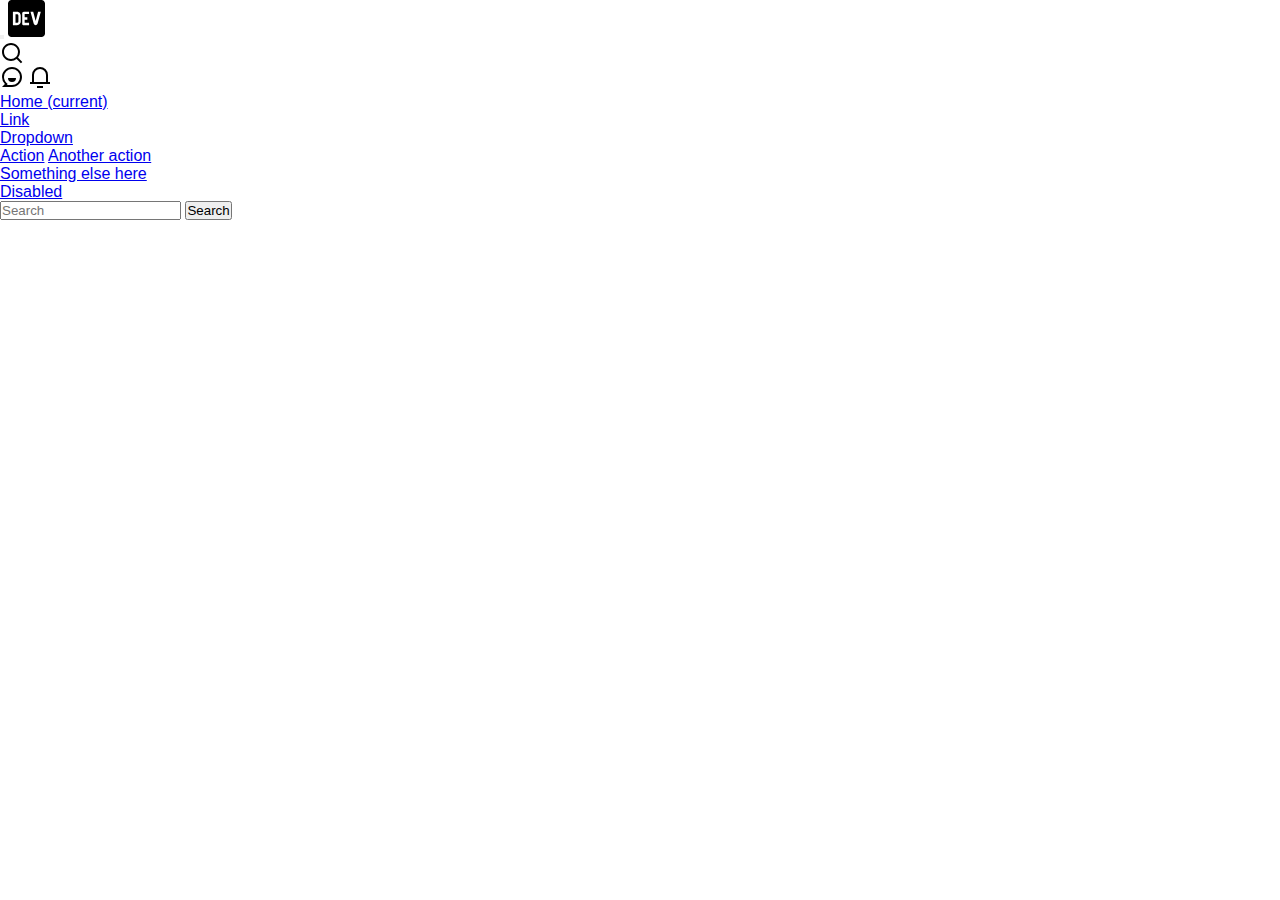
==== index-prueba.html @ 9f90e946 "ADD branch for main-page working area" ====
<!DOCTYPE html>
<html lang="en">

<head>
  <meta charset="UTF-8">
  <meta http-equiv="X-UA-Compatible" content="IE=edge">
  <meta name="viewport" content="width=device-width, initial-scale=1.0">
  <title>DEV Maquetado</title>
  <link rel="stylesheet" href="https://cdn.jsdelivr.net/npm/bootstrap@4.6.0/dist/css/bootstrap.min.css"
    integrity="sha384-B0vP5xmATw1+K9KRQjQERJvTumQW0nPEzvF6L/Z6nronJ3oUOFUFpCjEUQouq2+l" crossorigin="anonymous">
  <link rel="stylesheet" href="css/stile.css">
  <link rel="icon" type="image/svg" sizes="32x32" href="images/logo-icon.svg">
</head>

<body>

  <nav class="navbar navbar-expand-lg navbar-light bg-light">
    <div>
      <button class="navbar-toggler" type="button" data-toggle="collapse" data-target="#navbarSupportedContent"
      aria-controls="navbarSupportedContent" aria-expanded="false" aria-label="Toggle navigation">
      <span class="navbar-toggler-icon"></span>
    </button>
    <a class="navbar-brand" href="#"><img src="images/devto.svg" width="37" height="37" alt=""></a>
    </div>
    <div class="right-wrap">
      <button class="display-desktop btn-nav">Write a post</button>
      <img class="display-mobile" src="images/lupa-icon.svg" alt="lupa-icon">
      <img src="images/message-icon.svg" alt="write-icon">
      <img src="images/bell-icon.svg" alt="bell-icon">
      <img class="profile-photo" src="https://res.cloudinary.com/practicaldev/image/fetch/s--jl25ieQ4--/c_fill,f_auto,fl_progressive,h_90,q_auto,w_90/https://dev-to-uploads.s3.amazonaws.com/uploads/user/profile_image/570253/d305dc25-89e7-4959-bba9-f85ff315a1c7.jpeg" alt="">
    </div>
    
    

    <div class="collapse navbar-collapse" id="navbarSupportedContent">
      <ul class="navbar-nav mr-auto">
        <li class="nav-item active">
          <a class="nav-link" href="#">Home <span class="sr-only">(current)</span></a>
        </li>
        <li class="nav-item">
          <a class="nav-link" href="#">Link</a>
        </li>
        <li class="nav-item dropdown">
          <a class="nav-link dropdown-toggle" href="#" id="navbarDropdown" role="button" data-toggle="dropdown"
            aria-haspopup="true" aria-expanded="false">
            Dropdown
          </a>
          <div class="dropdown-menu" aria-labelledby="navbarDropdown">
            <a class="dropdown-item" href="#">Action</a>
            <a class="dropdown-item" href="#">Another action</a>
            <div class="dropdown-divider"></div>
            <a class="dropdown-item" href="#">Something else here</a>
          </div>
        </li>
        <li class="nav-item">
          <a class="nav-link disabled" href="#" tabindex="-1" aria-disabled="true">Disabled</a>
        </li>
      </ul>
      <form class="form-inline my-2 my-lg-0">
        <input class="form-control mr-sm-2" type="search" placeholder="Search" aria-label="Search">
        <button class="btn btn-outline-success my-2 my-sm-0" type="submit">Search</button>
      </form>
    </div>
  </nav>



  <script src="https://code.jquery.com/jquery-3.5.1.slim.min.js"
    integrity="sha384-DfXdz2htPH0lsSSs5nCTpuj/zy4C+OGpamoFVy38MVBnE+IbbVYUew+OrCXaRkfj"
    crossorigin="anonymous"></script>
  <script src="https://cdn.jsdelivr.net/npm/bootstrap@4.6.0/dist/js/bootstrap.bundle.min.js"
    integrity="sha384-Piv4xVNRyMGpqkS2by6br4gNJ7DXjqk09RmUpJ8jgGtD7zP9yug3goQfGII0yAns"
    crossorigin="anonymous"></script>
</body>

</html>
---- css/stile.css ----
* {
  font-family: sans-serif, Verdana, Geneva, Tahoma, sans-serif;
  -webkit-box-sizing: border-box;
          box-sizing: border-box;
  padding: 0;
  margin: 0;
}

.display-desktop {
  display: none;
}

.display-mobile {
  display: block;
}

.sticky {
  position: fixed;
  top: 0;
  width: 100%;
}

.sticky + .content {
  padding-top: 60px;
}

#headerbar {
  overflow: hidden;
}

.wrap-nav {
  width: 100%;
  height: 65px;
  display: -webkit-box;
  display: -ms-flexbox;
  display: flex;
  -webkit-box-pack: justify;
      -ms-flex-pack: justify;
          justify-content: space-between;
  -webkit-box-align: center;
      -ms-flex-align: center;
          align-items: center;
  border-bottom: 2px solid #E2E4E6;
  background-color: white;
}

.wrap-nav .left-wrap {
  display: -webkit-box;
  display: -ms-flexbox;
  display: flex;
  -webkit-box-align: center;
      -ms-flex-align: center;
          align-items: center;
  margin-left: 15px;
}

.wrap-nav .left-wrap .logo-icon {
  margin-left: 15px;
  width: 45px;
}

.wrap-nav .right-wrap {
  display: -webkit-box;
  display: -ms-flexbox;
  display: flex;
  -webkit-box-align: center;
      -ms-flex-align: center;
          align-items: center;
  margin-right: 15px;
}

.wrap-nav .right-wrap img {
  margin-right: 25px;
}

.wrap-nav .right-wrap:last-of-type {
  margin-right: 0;
}

.wrap-nav .right-wrap .profile-photo {
  border-radius: 50%;
  width: 35px;
}

.wrap-header {
  width: 100%;
  height: 60px;
  display: -webkit-box;
  display: -ms-flexbox;
  display: flex;
  -webkit-box-pack: justify;
      -ms-flex-pack: justify;
          justify-content: space-between;
  -webkit-box-align: center;
      -ms-flex-align: center;
          align-items: center;
  background: #EEF0F1;
}

.wrap-header :first-child > h1 {
  font-size: 20px;
  margin-left: 15px;
  -webkit-box-align: center;
      -ms-flex-align: center;
          align-items: center;
  -webkit-box-pack: center;
      -ms-flex-pack: center;
          justify-content: center;
}

.wrap-header :last-child > button {
  background-color: white;
  width: 80px;
  height: 40px;
  margin-right: 15px;
  border-radius: 5px;
  border: 1px solid #aaa;
  font-size: 16px;
}

.wrap-header :last-child > button:hover {
  cursor: pointer;
}

@media only screen and (min-width: 1400px) {
  .display-mobile {
    display: none;
  }
  .display-desktop {
    display: block;
  }
  .wrap-nav {
    padding-left: 15rem;
    padding-right: 15rem;
  }
  .wrap-nav .logo-icon {
    margin-right: 15px;
  }
  .wrap-nav .logo-icon:hover {
    cursor: pointer;
  }
  .wrap-nav input {
    height: 40px;
    font-size: 16px;
    color: #333;
    padding-left: 10px;
    border-radius: 5px;
    border: 1px solid #888;
  }
  .wrap-nav .btn-nav {
    color: white;
    font-size: 18px;
    background-color: #3b49df;
    border-radius: 8px;
    width: 130px;
    height: 50px;
    margin-right: 30px;
    border: 1px solid #3b49df;
  }
  .wrap-nav .btn-nav:hover {
    cursor: pointer;
  }
  .wrap-nav img:hover {
    cursor: pointer;
  }
  main {
    display: -webkit-box;
    display: -ms-flexbox;
    display: flex;
  }
  main .wrapper-left {
    display: -webkit-box;
    display: -ms-flexbox;
    display: flex;
    -webkit-box-pack: justify;
        -ms-flex-pack: justify;
            justify-content: space-between;
    padding-left: 15rem;
    padding-right: 1px;
    background-color: #EEF0F1;
  }
  main .wrapper-left aside {
    width: 100%;
    padding-right: 1px;
    padding-top: 1rem;
    background-color: #EEF0F1;
  }
  main .wrapper-left aside .side-bar li {
    list-style: none;
    display: -webkit-box;
    display: -ms-flexbox;
    display: flex;
    -webkit-box-align: center;
        -ms-flex-align: center;
            align-items: center;
    -ms-flex-line-pack: center;
        align-content: center;
    padding-top: .5rem;
    padding-left: 15px;
    padding-bottom: .5rem;
  }
  main .wrapper-left aside .side-bar li:hover {
    background-color: #E2E4E6;
    cursor: pointer;
  }
  main .wrapper-left aside .side-bar li:hover a {
    color: #3b49df;
  }
  main .wrapper-left aside .side-bar li a {
    text-decoration: none;
    list-style: none;
    color: #333;
  }
  main .wrapper-left aside .side-bar li img {
    padding-left: 15px;
    padding-right: 10px;
  }
  main .wrapper-left aside .side-bar li:last-of-type {
    padding-left: 63px;
  }
  main .wrapper-left aside .side-bar li:last-of-type:hover {
    background-color: #E2E4E6;
    cursor: pointer;
  }
  main .wrapper-left aside .side-bar li:last-of-type:hover a {
    color: #3b49df;
  }
  main .wrapper-left aside .side-bar li:last-of-type a {
    color: #aaa;
  }
  main .wrapper-left aside .my-tags {
    padding-left: 15px;
  }
  main .wrapper-left aside .my-tags .title {
    display: -webkit-box;
    display: -ms-flexbox;
    display: flex;
    -webkit-box-pack: justify;
        -ms-flex-pack: justify;
            justify-content: space-between;
    padding-bottom: 1.5rem;
    padding-top: 1rem;
  }
  main .wrapper-left aside .my-tags .title img {
    -webkit-filter: invert(40%);
            filter: invert(40%);
  }
  main .wrapper-left aside .my-tags .title img:hover {
    cursor: pointer;
    -webkit-filter: invert(20%);
            filter: invert(20%);
    background-color: #eee;
  }
  main .wrapper-left aside .my-tags .tags ul li {
    list-style: none;
    display: -webkit-box;
    display: -ms-flexbox;
    display: flex;
    -webkit-box-align: center;
        -ms-flex-align: center;
            align-items: center;
    -ms-flex-line-pack: center;
        align-content: center;
    padding-top: .6rem;
    padding-left: 15px;
    padding-bottom: .6rem;
  }
  main .wrapper-left aside .my-tags .tags ul li a {
    color: #333;
    text-decoration: none;
    text-transform: lowercase;
    font-size: 16px;
  }
  main .wrapper-left aside .my-tags .tags ul li:hover {
    background-color: #E2E4E6;
    cursor: pointer;
  }
  main .wrapper-left aside .my-tags .tags ul li:hover a {
    color: #3b49df;
  }
  main .wrapper-left aside .card-wrapper {
    width: 90%;
    display: -webkit-box;
    display: -ms-flexbox;
    display: flex;
    margin-top: 3rem;
  }
  main .wrapper-left aside .card-wrapper:hover {
    cursor: pointer;
  }
  main .wrapper-left aside .card-wrapper .card {
    border-radius: 5px;
    display: -webkit-box;
    display: -ms-flexbox;
    display: flex;
    -webkit-box-orient: vertical;
    -webkit-box-direction: normal;
        -ms-flex-direction: column;
            flex-direction: column;
    width: 90%;
  }
  main .wrapper-left aside .card-wrapper .card .img-wrapper {
    width: 100%;
    padding-top: 100%;
    background-size: cover;
    background-repeat: no-repeat;
    background-position: center;
    border-radius: 5px;
  }
  main .wrapper-left aside .card-wrapper .card .card-body {
    padding-top: 5px;
  }
  main .wrapper-left aside .card-wrapper .card .card-body h3 a {
    color: #3b49df;
  }
  main .wrapper-left article {
    width: 25%;
  }
  main .post-menu {
    width: 50%;
    height: 60px;
    display: -webkit-box;
    display: -ms-flexbox;
    display: flex;
    -webkit-box-orient: horizontal;
    -webkit-box-direction: normal;
        -ms-flex-direction: row;
            flex-direction: row;
    -webkit-box-pack: justify;
        -ms-flex-pack: justify;
            justify-content: space-between;
    padding-top: 0;
    margin-left: 1rem;
    margin-right: 1rem;
    -webkit-box-align: center;
        -ms-flex-align: center;
            align-items: center;
  }
  main .post-menu .post {
    width: 25%;
  }
  main .post-menu .post h1 {
    font-size: 20px;
  }
  main .post-menu .frecuency-post2 {
    overflow: hidden;
    display: -webkit-box;
    display: -ms-flexbox;
    display: flex;
  }
  main .post-menu .frecuency-post2 a {
    float: left;
    display: block;
    color: #333;
    text-align: center;
    padding: 1px 16px;
    text-decoration: none;
    font-size: 17px;
  }
  main .post-menu .frecuency-post2 a:hover {
    background-color: #E2E4E6;
  }
  main .post-menu .frecuency-post2 .active {
    border-bottom: 1.5px solid #3b49df;
  }
  main .post-menu .frecuency-post2 .active:hover {
    border-bottom: 3.5px solid #3b49df;
  }
}
/*# sourceMappingURL=stile.css.map */
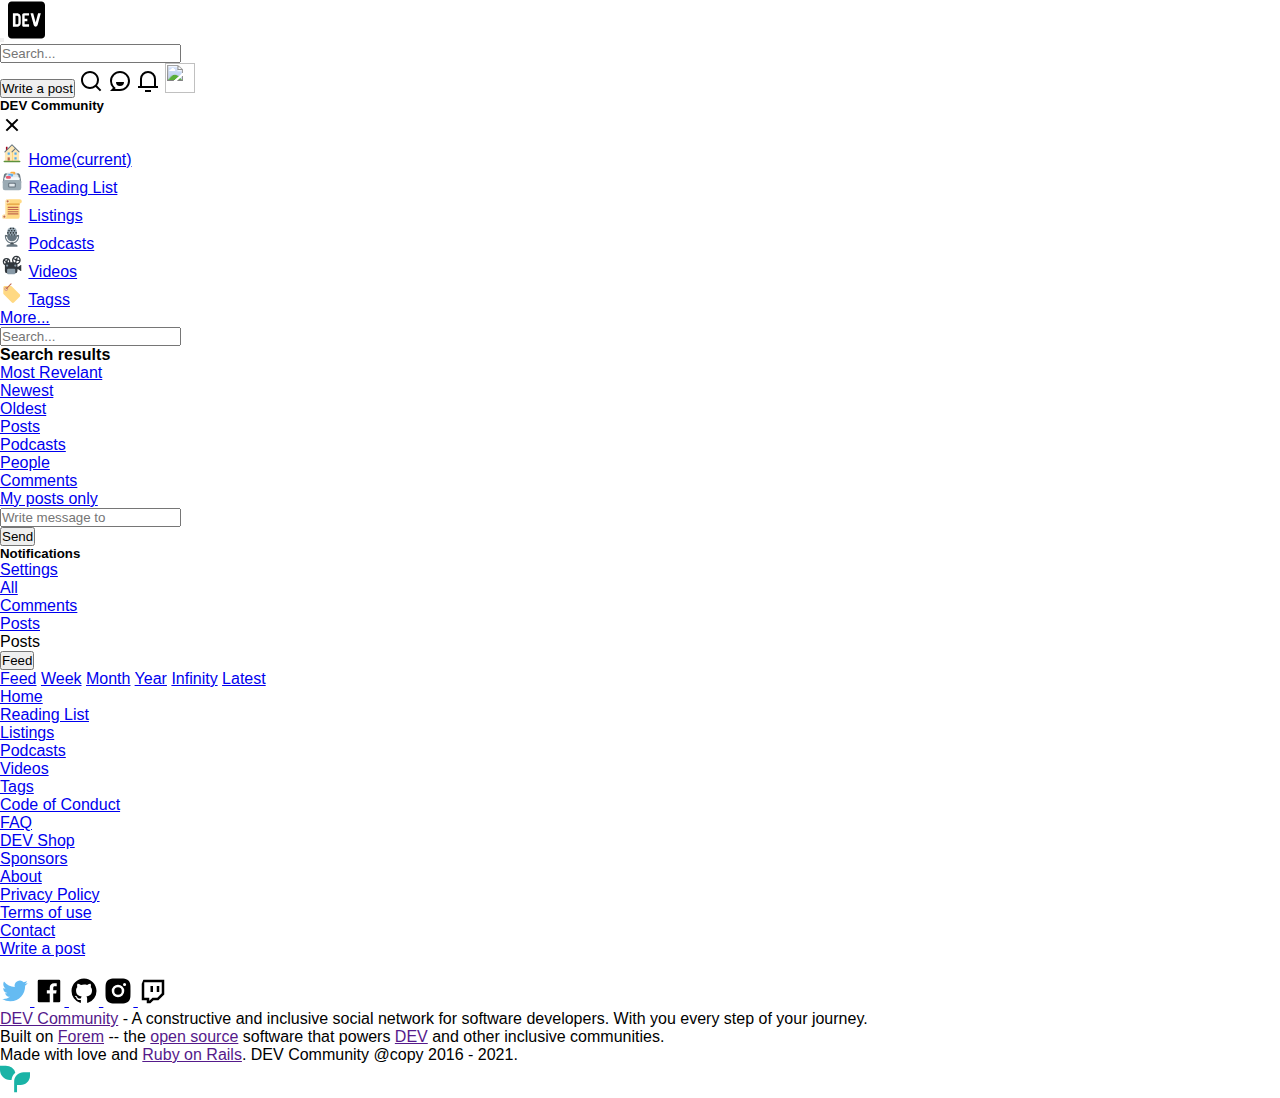
==== commit fd580f5b: "ADD Navbar's in mobile and footer responsive" ====
--- a/index-prueba.html
+++ b/index-prueba.html
@@ -5,7 +5,7 @@
   <meta charset="UTF-8">
   <meta http-equiv="X-UA-Compatible" content="IE=edge">
   <meta name="viewport" content="width=device-width, initial-scale=1.0">
-  <title>DEV Maquetado</title>
+  <title>DEV Maquetado prueba</title>
   <link rel="stylesheet" href="https://cdn.jsdelivr.net/npm/bootstrap@4.6.0/dist/css/bootstrap.min.css"
     integrity="sha384-B0vP5xmATw1+K9KRQjQERJvTumQW0nPEzvF6L/Z6nronJ3oUOFUFpCjEUQouq2+l" crossorigin="anonymous">
   <link rel="stylesheet" href="css/stile.css">
@@ -14,32 +14,69 @@
 
 <body>
 
-  <nav class="navbar navbar-expand-lg navbar-light bg-light">
+  <nav class="navbar navbar-expand-lg navbar-light bg-light border border-top-0 border-right-0 border-left-0 border-gradient-secondary">
     <div>
       <button class="navbar-toggler" type="button" data-toggle="collapse" data-target="#navbarSupportedContent"
       aria-controls="navbarSupportedContent" aria-expanded="false" aria-label="Toggle navigation">
       <span class="navbar-toggler-icon"></span>
-    </button>
-    <a class="navbar-brand" href="#"><img src="images/devto.svg" width="37" height="37" alt=""></a>
-    </div>
+      </button>
+      <a class="navbar-brand" href="#"><img src="images/devto.svg" width="37" height="40" alt=""></a>
+      <form class="form-inline my-2 my-lg-0 d-none d-lg-block">
+        <input class="form-control mr-sm-2" type="search" placeholder="Search..." aria-label="Search"> 
+      </form>
+    </div>
+
     <div class="right-wrap">
-      <button class="display-desktop btn-nav">Write a post</button>
-      <img class="display-mobile" src="images/lupa-icon.svg" alt="lupa-icon">
-      <img src="images/message-icon.svg" alt="write-icon">
-      <img src="images/bell-icon.svg" alt="bell-icon">
-      <img class="profile-photo" src="https://res.cloudinary.com/practicaldev/image/fetch/s--jl25ieQ4--/c_fill,f_auto,fl_progressive,h_90,q_auto,w_90/https://dev-to-uploads.s3.amazonaws.com/uploads/user/profile_image/570253/d305dc25-89e7-4959-bba9-f85ff315a1c7.jpeg" alt="">
+      <button class="btn btn-primary d-none d-lg-block" type="button">Write a post</button>
+      <img class="d-lg-none px-2 navbar-toggler" type="button" data-toggle="collapse" data-target="#navbarSearchContent"
+      aria-controls="navbarSearchContent" aria-expanded="false" aria-label="Toggle navigation" src="images/lupa-icon.svg" alt="lupa-icon">
+      <img class="px-2" type="button" data-toggle="collapse" data-target="#navbarWriteContent"
+      aria-controls="navbarWriteContent" aria-expanded="false" aria-label="Toggle navigation" src="images/message-icon.svg" alt="write-icon">
+      <img class="pl-2 pr-3" type="button" data-toggle="collapse" data-target="#navbarBellContent"
+      aria-controls="navbarBellContent" aria-expanded="false" aria-label="Toggle navigation" src="images/bell-icon.svg" alt="bell-icon">
+      <img class="rounded-circle" src="https://res.cloudinary.com/practicaldev/image/fetch/s--jl25ieQ4--/c_fill,f_auto,fl_progressive,h_90,q_auto,w_90/https://dev-to-uploads.s3.amazonaws.com/uploads/user/profile_image/570253/d305dc25-89e7-4959-bba9-f85ff315a1c7.jpeg" width="30" height="30" alt="">
     </div>
     
     
-
-    <div class="collapse navbar-collapse" id="navbarSupportedContent">
+    <!-- Menu-mobile emergente del menu hamburguesa -->
+    <div class="collapse" id="navbarSupportedContent">
+      <div class="border border-top-0 border-right-0 border-left-0 border-secondary p-4">
+        <h5 class="font-weight-bolder">DEV Community</h5>
+        <img src="images/close.svg" alt="">
+      </div>
       <ul class="navbar-nav mr-auto">
-        <li class="nav-item active">
-          <a class="nav-link" href="#">Home <span class="sr-only">(current)</span></a>
-        </li>
-        <li class="nav-item">
-          <a class="nav-link" href="#">Link</a>
-        </li>
+        <li class="nav-item active d-flex pt-2">
+          <img class="px-2" src="images/home-icon.svg" alt="Home">
+          <a class="nav-link" href="#">Home<span class="sr-only">(current)</span></a>
+        </li>
+        <li class="nav-item active d-flex pt-2">
+          <img class="px-2" src="images/reading-icon.svg" alt="Reading">
+          <a class="nav-link" href="#">Reading List</a>
+        </li>
+        <li class="nav-item active d-flex pt-2">
+          <img class="px-2" src="images/listings-icon.svg" alt="Listings">
+          <a class="nav-link" href="#">Listings</a>
+        </li>
+        <li class="nav-item active d-flex pt-2">
+          <img class="px-2" src="images/podcasts-icon.svg" alt="Listings">
+          <a class="nav-link" href="#">Podcasts</a>
+        </li>
+        <li class="nav-item active d-flex pt-2">
+          <img class="px-2" src="images/videos-icon.svg" alt="Listings">
+          <a class="nav-link" href="#">Videos</a>
+        </li>
+        <li class="nav-item active d-flex pt-2">
+          <img class="px-2" src="images/tags-icon.svg" alt="Listings">
+          <a class="nav-link" href="#">Tagss</a>
+        </li>
+        <li class="nav-item d-flex pt-2">
+          <a class="nav-link pl-5" href="#">More...</a>
+        </li>
+      </ul>
+
+    
+
+        <!--
         <li class="nav-item dropdown">
           <a class="nav-link dropdown-toggle" href="#" id="navbarDropdown" role="button" data-toggle="dropdown"
             aria-haspopup="true" aria-expanded="false">
@@ -60,8 +97,194 @@
         <input class="form-control mr-sm-2" type="search" placeholder="Search" aria-label="Search">
         <button class="btn btn-outline-success my-2 my-sm-0" type="submit">Search</button>
       </form>
-    </div>
+      -->
+    </div>
+
+    <!-- Menu-mobile emergente del icono de busqueda -->
+    <div class="collapse bg-gradient-secondary" id="navbarSearchContent">
+
+      <form class="form-inline my-2 my-lg-0">
+        <input class="form-control mr-sm-2" type="search" placeholder="Search..." aria-label="Search"> 
+      </form>
+
+      <h4 class="font-weight-bolder my-3">Search results</h4>
+
+      <ul class="nav">
+        <li class="nav-item border border-top-0 border-right-0 border-left-0 border-primary">
+          <a class="nav-link active text-dark font-weight-bold" href="#">Most Revelant</a>
+        </li>
+        <li class="nav-item">
+          <a class="nav-link text-dark" href="#">Newest</a>
+        </li>
+        <li class="nav-item">
+          <a class="nav-link text-dark" href="#">Oldest</a>
+        </li>
+      </ul>
+
+      <ul class="nav flex-column">
+        <li class="nav-item mt-4 mb-1">
+          <a class="nav-link active text-dark" href="#">Posts</a>
+        </li>
+        <li class="nav-item my-1">
+          <a class="nav-link active text-dark" href="#">Podcasts</a>
+        </li>
+        <li class="nav-item my-1">
+          <a class="nav-link active text-dark" href="#">People</a>
+        </li>
+        <li class="nav-item my-1">
+          <a class="nav-link active text-dark" href="#">Comments</a>
+        </li>
+        <li class="nav-item my-1">
+          <a class="nav-link active text-dark" href="#">My posts only</a>
+        </li>
+      </ul>
+    </div>
+
+    <!-- Menu-mobile del icono de write -->
+    <div class="collapse vh-100" id="navbarWriteContent">
+      <form class="form-inline d-flex justify-content-between">
+        <div class="form-group mx-sm-5 mb-2">
+          <input type="text" class="form-control" placeholder="Write message to">
+        </div>
+        <button type="submit" class="btn btn-primary mb-2 ml-2">Send</button>
+      </form>
+    </div>
+
+    <!-- Menu-mobile del bell-icon -->
+    <div class="collapse vh-100" id="navbarBellContent">
+      <div class="d-flex justify-content-between border-bottom-secondary p-4">
+        <h5 class="font-weight-bolder">Notifications</h5>
+        <a class="text-muted" href="#">Settings</a>
+      </div>
+      <ul class="nav d-flex justify-content-around">
+        <li class="nav-item border border-top-0 border-right-0 border-left-0 border-primary">
+          <a class="nav-link active text-dark font-weight-bold" href="#">All</a>
+        </li>
+        <li class="nav-item">
+          <a class="nav-link text-dark" href="#">Comments</a>
+        </li>
+        <li class="nav-item">
+          <a class="nav-link text-dark" href="#">Posts</a>
+        </li>
+      </ul>
+    </div>
+
   </nav>
+
+  <!-- ¿ Como ocultar esta nav cuando uno de los icons sean activados ?-->
+  <nav class="navbar navbar-light d-lg-none alert-secondary">
+    <span class="navbar-brand mb-0 h1">Posts</span>
+    <div class="btn-group" role="group">
+      <button id="btnGroupDrop1" type="button" class="btn btn-outline-secondary dropdown-toggle" data-toggle="dropdown" aria-haspopup="true" aria-expanded="false">
+        Feed
+      </button>
+      <div class="dropdown-menu" aria-labelledby="btnGroupDrop1">
+        <a class="dropdown-item" href="#">Feed</a>
+        <a class="dropdown-item" href="#">Week</a>
+        <a class="dropdown-item" href="#">Month</a>
+        <a class="dropdown-item" href="#">Year</a>
+        <a class="dropdown-item" href="#">Infinity</a>
+        <a class="dropdown-item" href="#">Latest</a>
+      </div>
+    </div>
+  </nav>
+
+
+  <footer class="alert-dark">
+    <div class="container">
+      <div class="row">
+        <div class="col-12 mt-5">
+          <ul class="nav justify-content-center">
+            <li class="nav-item">
+              <a class="nav-link active text-dark" href="#">Home</a>
+            </li>
+            <li class="nav-item">
+              <a class="nav-link active text-dark" href="#">Reading List</a>
+            </li>
+            <li class="nav-item ">
+              <a class="nav-link active text-dark" href="#">Listings</a>
+            </li>
+            <li class="nav-item">
+              <a class="nav-link active text-dark" href="#">Podcasts</a>
+            </li>
+            <li class="nav-item">
+              <a class="nav-link active text-dark" href="#">Videos</a>
+            </li>
+            <li class="nav-item">
+              <a class="nav-link active text-dark" href="#">Tags</a>
+            </li>
+            <li class="nav-item">
+              <a class="nav-link active text-dark" href="#">Code of Conduct</a>
+            </li>
+            <li class="nav-item">
+              <a class="nav-link active text-dark" href="#">FAQ</a>
+            </li>
+            <li class="nav-item">
+              <a class="nav-link active text-dark" href="#">DEV Shop</a>
+            </li>
+            <li class="nav-item">
+              <a class="nav-link active text-dark" href="#">Sponsors</a>
+            </li>
+            <li class="nav-item">
+              <a class="nav-link active text-dark" href="#">About</a>
+            </li>
+            <li class="nav-item">
+              <a class="nav-link active text-dark" href="#">Privacy Policy</a>
+            </li>
+            <li class="nav-item">
+              <a class="nav-link active text-dark" href="#">Terms of use</a>
+            </li>
+            <li class="nav-item">
+              <a class="nav-link active text-dark" href="#">Contact</a>
+            </li>
+            <li class="nav-item">
+              <a class="nav-link active text-dark font-weight-bolder" href="#">Write a post</a>
+            </li>
+            <li class="nav-item">
+              <a class="nav-link active text-dark" href="#"></a>
+            </li>
+          </ul>
+        </div>
+
+        <div class="col-12 d-flex justify-content-center my-3 border border-top-0 border-right-0 border-left-0 border-secondary">
+          <a class="pr-3" href="#">
+            <img src="images/twitter-icon.svg" width="30" height="30" alt="">
+          </a>
+          <a class="px-3" href="#">
+            <img src="images/facebook-icon.svg" width="30" height="30" alt="">
+          </a>
+          <a class="px-3" href="#">
+            <img src="images/github-icon.svg" width="30" height="30" alt="">
+          </a>
+          <a class="px-3" href="#">
+            <img src="images/instagram-icon.svg" width="30" height="30" alt="">
+          </a>
+          <a class="pl-3" href="#">
+            <img src="images/twitch-icon.svg" width="30" height="30" alt="">
+          </a>
+        </div>
+
+        <div class="col-12 d-flex justify-content-center my-3">
+          <div class="col-lg-8 text-center">
+            <p><a class="font-weight-bolder text-dark" href="">DEV Community</a> - A constructive and inclusive social network for software developers. With you every step of your journey.</p>
+          </div>
+        </div>
+
+        <div class="col-12 d-flex justify-content-center my-3">
+          <div class="col-lg-7 text-center">
+            <p class="font-weight-light">Built on <a class="font-weight-bolder text-dark" href="">Forem</a> -- the <a class="font-weight-bolder text-dark" href="">open source</a> software that powers <a class="font-weight-bolder text-dark" href="">DEV</a> and other inclusive communities.</p>
+            <p>Made with love and <a class="font-weight-bolder text-dark" href="">Ruby on Rails</a>. DEV Community @copy 2016 - 2021.</p>
+            <a href="#"><img src="images/forem-logo.svg" width="30" height="30" alt=""></a>
+          </div>
+        </div>
+
+
+
+      </div>
+    </div>
+  </footer>
+
+  
 
 
 
--- a/css/stile.css
+++ b/css/stile.css
@@ -4,14 +4,6 @@
           box-sizing: border-box;
   padding: 0;
   margin: 0;
-}
-
-.display-desktop {
-  display: none;
-}
-
-.display-mobile {
-  display: block;
 }
 
 .sticky {
@@ -27,344 +19,4 @@
 #headerbar {
   overflow: hidden;
 }
-
-.wrap-nav {
-  width: 100%;
-  height: 65px;
-  display: -webkit-box;
-  display: -ms-flexbox;
-  display: flex;
-  -webkit-box-pack: justify;
-      -ms-flex-pack: justify;
-          justify-content: space-between;
-  -webkit-box-align: center;
-      -ms-flex-align: center;
-          align-items: center;
-  border-bottom: 2px solid #E2E4E6;
-  background-color: white;
-}
-
-.wrap-nav .left-wrap {
-  display: -webkit-box;
-  display: -ms-flexbox;
-  display: flex;
-  -webkit-box-align: center;
-      -ms-flex-align: center;
-          align-items: center;
-  margin-left: 15px;
-}
-
-.wrap-nav .left-wrap .logo-icon {
-  margin-left: 15px;
-  width: 45px;
-}
-
-.wrap-nav .right-wrap {
-  display: -webkit-box;
-  display: -ms-flexbox;
-  display: flex;
-  -webkit-box-align: center;
-      -ms-flex-align: center;
-          align-items: center;
-  margin-right: 15px;
-}
-
-.wrap-nav .right-wrap img {
-  margin-right: 25px;
-}
-
-.wrap-nav .right-wrap:last-of-type {
-  margin-right: 0;
-}
-
-.wrap-nav .right-wrap .profile-photo {
-  border-radius: 50%;
-  width: 35px;
-}
-
-.wrap-header {
-  width: 100%;
-  height: 60px;
-  display: -webkit-box;
-  display: -ms-flexbox;
-  display: flex;
-  -webkit-box-pack: justify;
-      -ms-flex-pack: justify;
-          justify-content: space-between;
-  -webkit-box-align: center;
-      -ms-flex-align: center;
-          align-items: center;
-  background: #EEF0F1;
-}
-
-.wrap-header :first-child > h1 {
-  font-size: 20px;
-  margin-left: 15px;
-  -webkit-box-align: center;
-      -ms-flex-align: center;
-          align-items: center;
-  -webkit-box-pack: center;
-      -ms-flex-pack: center;
-          justify-content: center;
-}
-
-.wrap-header :last-child > button {
-  background-color: white;
-  width: 80px;
-  height: 40px;
-  margin-right: 15px;
-  border-radius: 5px;
-  border: 1px solid #aaa;
-  font-size: 16px;
-}
-
-.wrap-header :last-child > button:hover {
-  cursor: pointer;
-}
-
-@media only screen and (min-width: 1400px) {
-  .display-mobile {
-    display: none;
-  }
-  .display-desktop {
-    display: block;
-  }
-  .wrap-nav {
-    padding-left: 15rem;
-    padding-right: 15rem;
-  }
-  .wrap-nav .logo-icon {
-    margin-right: 15px;
-  }
-  .wrap-nav .logo-icon:hover {
-    cursor: pointer;
-  }
-  .wrap-nav input {
-    height: 40px;
-    font-size: 16px;
-    color: #333;
-    padding-left: 10px;
-    border-radius: 5px;
-    border: 1px solid #888;
-  }
-  .wrap-nav .btn-nav {
-    color: white;
-    font-size: 18px;
-    background-color: #3b49df;
-    border-radius: 8px;
-    width: 130px;
-    height: 50px;
-    margin-right: 30px;
-    border: 1px solid #3b49df;
-  }
-  .wrap-nav .btn-nav:hover {
-    cursor: pointer;
-  }
-  .wrap-nav img:hover {
-    cursor: pointer;
-  }
-  main {
-    display: -webkit-box;
-    display: -ms-flexbox;
-    display: flex;
-  }
-  main .wrapper-left {
-    display: -webkit-box;
-    display: -ms-flexbox;
-    display: flex;
-    -webkit-box-pack: justify;
-        -ms-flex-pack: justify;
-            justify-content: space-between;
-    padding-left: 15rem;
-    padding-right: 1px;
-    background-color: #EEF0F1;
-  }
-  main .wrapper-left aside {
-    width: 100%;
-    padding-right: 1px;
-    padding-top: 1rem;
-    background-color: #EEF0F1;
-  }
-  main .wrapper-left aside .side-bar li {
-    list-style: none;
-    display: -webkit-box;
-    display: -ms-flexbox;
-    display: flex;
-    -webkit-box-align: center;
-        -ms-flex-align: center;
-            align-items: center;
-    -ms-flex-line-pack: center;
-        align-content: center;
-    padding-top: .5rem;
-    padding-left: 15px;
-    padding-bottom: .5rem;
-  }
-  main .wrapper-left aside .side-bar li:hover {
-    background-color: #E2E4E6;
-    cursor: pointer;
-  }
-  main .wrapper-left aside .side-bar li:hover a {
-    color: #3b49df;
-  }
-  main .wrapper-left aside .side-bar li a {
-    text-decoration: none;
-    list-style: none;
-    color: #333;
-  }
-  main .wrapper-left aside .side-bar li img {
-    padding-left: 15px;
-    padding-right: 10px;
-  }
-  main .wrapper-left aside .side-bar li:last-of-type {
-    padding-left: 63px;
-  }
-  main .wrapper-left aside .side-bar li:last-of-type:hover {
-    background-color: #E2E4E6;
-    cursor: pointer;
-  }
-  main .wrapper-left aside .side-bar li:last-of-type:hover a {
-    color: #3b49df;
-  }
-  main .wrapper-left aside .side-bar li:last-of-type a {
-    color: #aaa;
-  }
-  main .wrapper-left aside .my-tags {
-    padding-left: 15px;
-  }
-  main .wrapper-left aside .my-tags .title {
-    display: -webkit-box;
-    display: -ms-flexbox;
-    display: flex;
-    -webkit-box-pack: justify;
-        -ms-flex-pack: justify;
-            justify-content: space-between;
-    padding-bottom: 1.5rem;
-    padding-top: 1rem;
-  }
-  main .wrapper-left aside .my-tags .title img {
-    -webkit-filter: invert(40%);
-            filter: invert(40%);
-  }
-  main .wrapper-left aside .my-tags .title img:hover {
-    cursor: pointer;
-    -webkit-filter: invert(20%);
-            filter: invert(20%);
-    background-color: #eee;
-  }
-  main .wrapper-left aside .my-tags .tags ul li {
-    list-style: none;
-    display: -webkit-box;
-    display: -ms-flexbox;
-    display: flex;
-    -webkit-box-align: center;
-        -ms-flex-align: center;
-            align-items: center;
-    -ms-flex-line-pack: center;
-        align-content: center;
-    padding-top: .6rem;
-    padding-left: 15px;
-    padding-bottom: .6rem;
-  }
-  main .wrapper-left aside .my-tags .tags ul li a {
-    color: #333;
-    text-decoration: none;
-    text-transform: lowercase;
-    font-size: 16px;
-  }
-  main .wrapper-left aside .my-tags .tags ul li:hover {
-    background-color: #E2E4E6;
-    cursor: pointer;
-  }
-  main .wrapper-left aside .my-tags .tags ul li:hover a {
-    color: #3b49df;
-  }
-  main .wrapper-left aside .card-wrapper {
-    width: 90%;
-    display: -webkit-box;
-    display: -ms-flexbox;
-    display: flex;
-    margin-top: 3rem;
-  }
-  main .wrapper-left aside .card-wrapper:hover {
-    cursor: pointer;
-  }
-  main .wrapper-left aside .card-wrapper .card {
-    border-radius: 5px;
-    display: -webkit-box;
-    display: -ms-flexbox;
-    display: flex;
-    -webkit-box-orient: vertical;
-    -webkit-box-direction: normal;
-        -ms-flex-direction: column;
-            flex-direction: column;
-    width: 90%;
-  }
-  main .wrapper-left aside .card-wrapper .card .img-wrapper {
-    width: 100%;
-    padding-top: 100%;
-    background-size: cover;
-    background-repeat: no-repeat;
-    background-position: center;
-    border-radius: 5px;
-  }
-  main .wrapper-left aside .card-wrapper .card .card-body {
-    padding-top: 5px;
-  }
-  main .wrapper-left aside .card-wrapper .card .card-body h3 a {
-    color: #3b49df;
-  }
-  main .wrapper-left article {
-    width: 25%;
-  }
-  main .post-menu {
-    width: 50%;
-    height: 60px;
-    display: -webkit-box;
-    display: -ms-flexbox;
-    display: flex;
-    -webkit-box-orient: horizontal;
-    -webkit-box-direction: normal;
-        -ms-flex-direction: row;
-            flex-direction: row;
-    -webkit-box-pack: justify;
-        -ms-flex-pack: justify;
-            justify-content: space-between;
-    padding-top: 0;
-    margin-left: 1rem;
-    margin-right: 1rem;
-    -webkit-box-align: center;
-        -ms-flex-align: center;
-            align-items: center;
-  }
-  main .post-menu .post {
-    width: 25%;
-  }
-  main .post-menu .post h1 {
-    font-size: 20px;
-  }
-  main .post-menu .frecuency-post2 {
-    overflow: hidden;
-    display: -webkit-box;
-    display: -ms-flexbox;
-    display: flex;
-  }
-  main .post-menu .frecuency-post2 a {
-    float: left;
-    display: block;
-    color: #333;
-    text-align: center;
-    padding: 1px 16px;
-    text-decoration: none;
-    font-size: 17px;
-  }
-  main .post-menu .frecuency-post2 a:hover {
-    background-color: #E2E4E6;
-  }
-  main .post-menu .frecuency-post2 .active {
-    border-bottom: 1.5px solid #3b49df;
-  }
-  main .post-menu .frecuency-post2 .active:hover {
-    border-bottom: 3.5px solid #3b49df;
-  }
-}
 /*# sourceMappingURL=stile.css.map */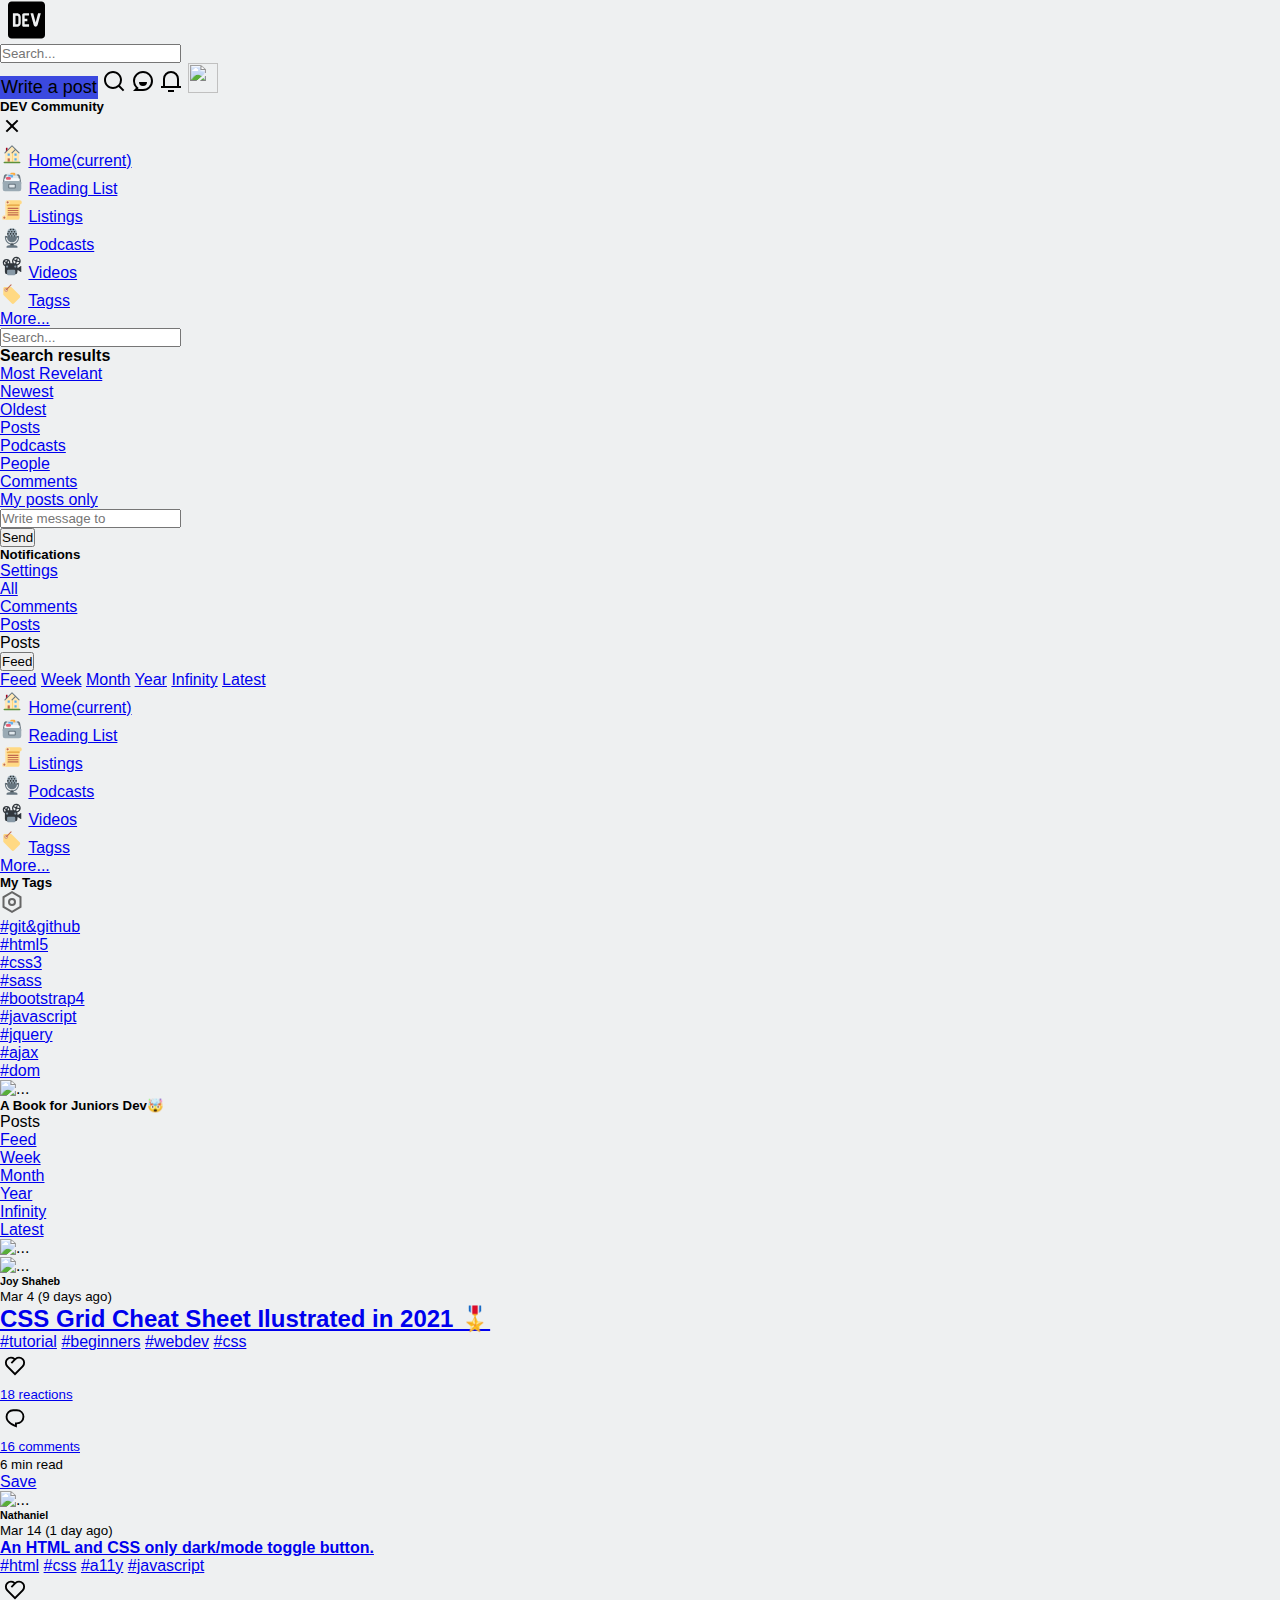
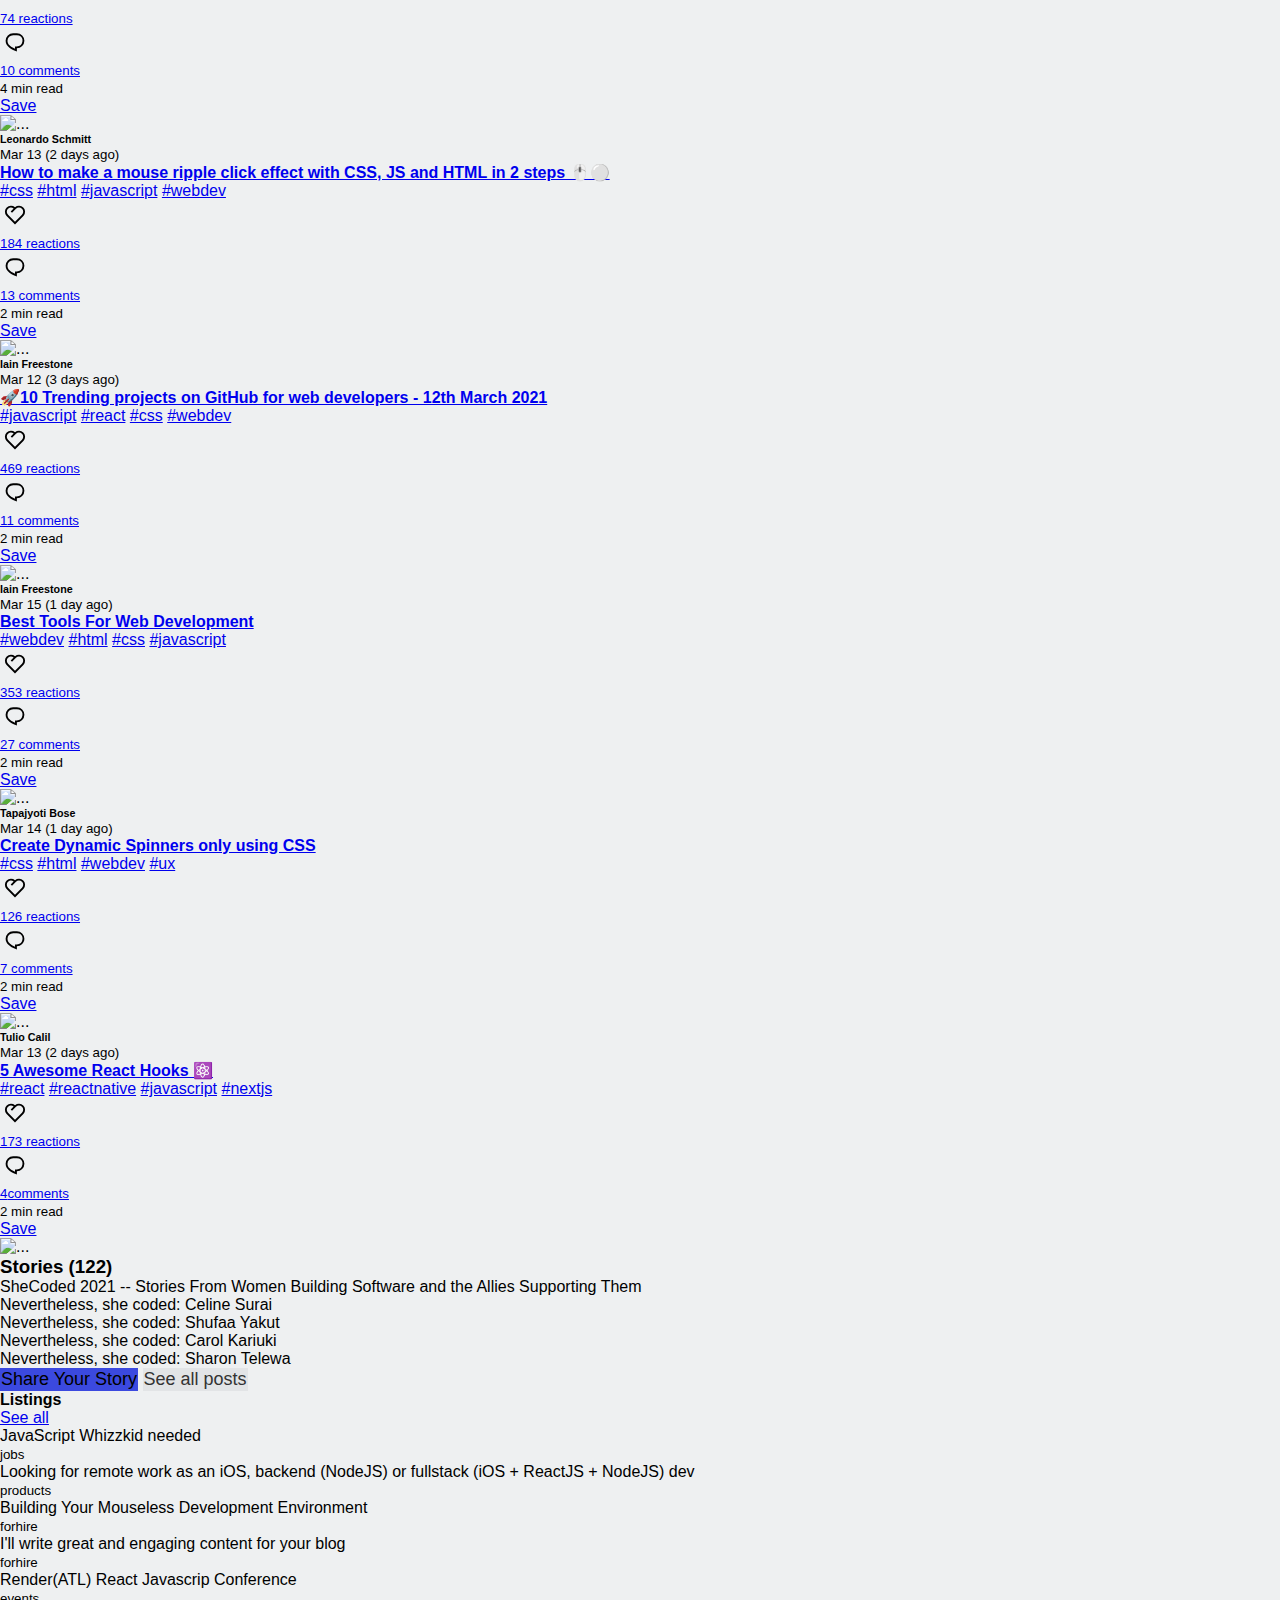
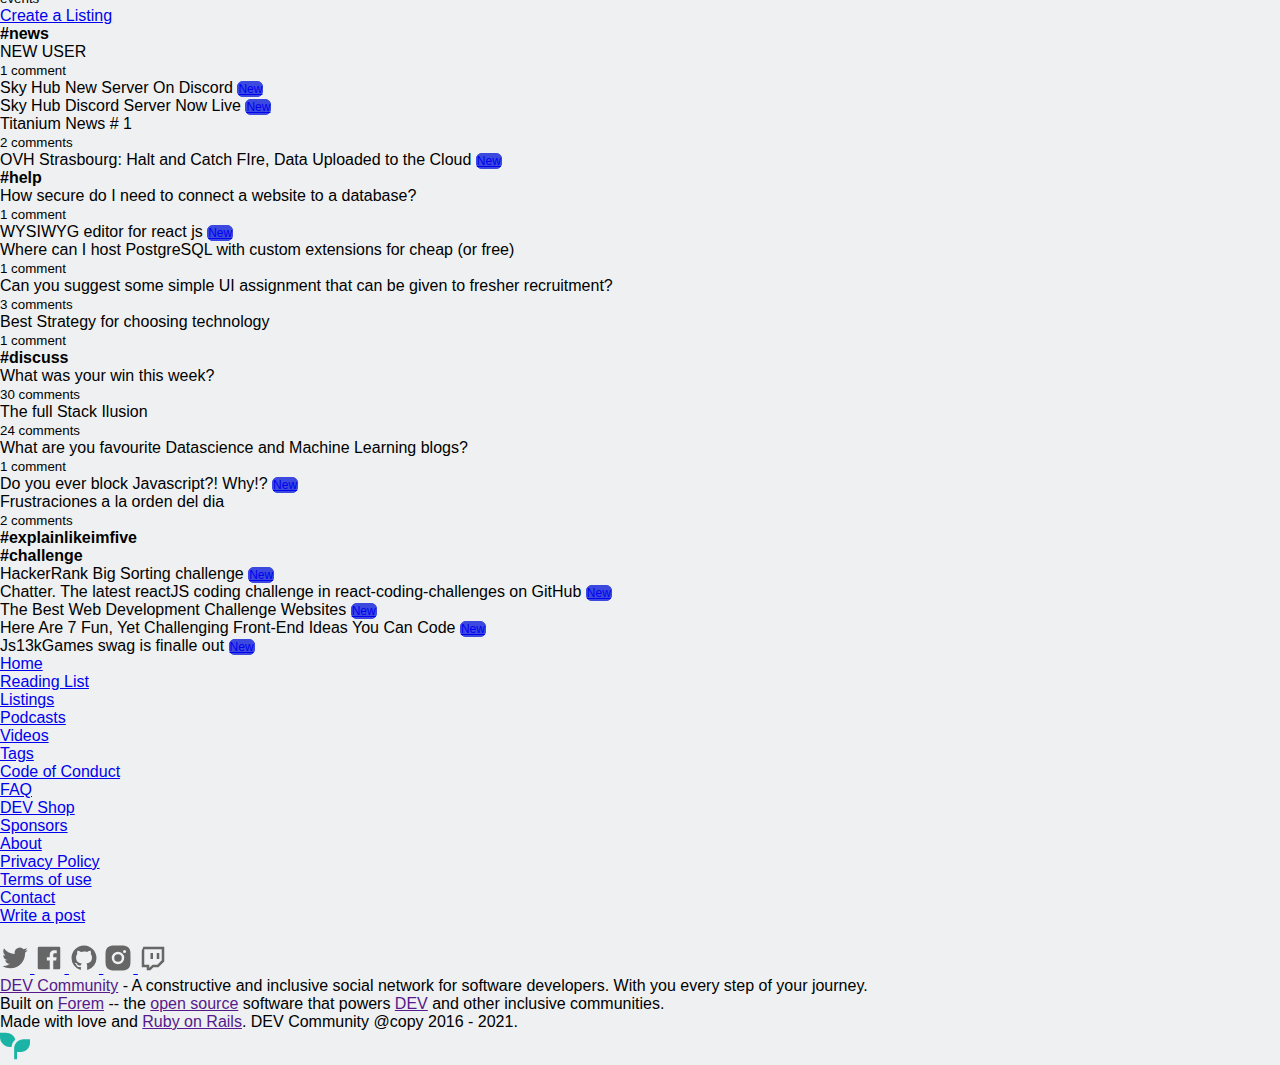
==== commit 83999170: "UPDATE main page, 5 ichues" ====
--- a/index-prueba.html
+++ b/index-prueba.html
@@ -14,30 +14,36 @@
 
 <body>
 
-  <nav class="navbar navbar-expand-lg navbar-light bg-light border border-top-0 border-right-0 border-left-0 border-gradient-secondary">
-    <div>
+  <nav
+    class="container navbar navbar-expand-lg navbar-light bg-light border border-top-0 border-right-0 border-left-0 border-gradient-secondary justify-content-between px-0">
+    <div class="d-flex align-items-center col-6 pl-0">
       <button class="navbar-toggler" type="button" data-toggle="collapse" data-target="#navbarSupportedContent"
-      aria-controls="navbarSupportedContent" aria-expanded="false" aria-label="Toggle navigation">
-      <span class="navbar-toggler-icon"></span>
+        aria-controls="navbarSupportedContent" aria-expanded="false" aria-label="Toggle navigation">
+        <span class="navbar-toggler-icon"></span>
       </button>
       <a class="navbar-brand" href="#"><img src="images/devto.svg" width="37" height="40" alt=""></a>
       <form class="form-inline my-2 my-lg-0 d-none d-lg-block">
-        <input class="form-control mr-sm-2" type="search" placeholder="Search..." aria-label="Search"> 
+        <input class="form-control mr-sm-2" type="search" placeholder="Search..." aria-label="Search">
       </form>
     </div>
 
-    <div class="right-wrap">
-      <button class="btn btn-primary d-none d-lg-block" type="button">Write a post</button>
+    <div class="right-wrap d-flex align-items-center col-6 justify-content-end pr-0">
+      <button class="btn btn-primary d-none d-lg-block color-blue" type="button">Write a post</button>
       <img class="d-lg-none px-2 navbar-toggler" type="button" data-toggle="collapse" data-target="#navbarSearchContent"
-      aria-controls="navbarSearchContent" aria-expanded="false" aria-label="Toggle navigation" src="images/lupa-icon.svg" alt="lupa-icon">
+        aria-controls="navbarSearchContent" aria-expanded="false" aria-label="Toggle navigation"
+        src="images/lupa-icon.svg" alt="lupa-icon">
       <img class="px-2" type="button" data-toggle="collapse" data-target="#navbarWriteContent"
-      aria-controls="navbarWriteContent" aria-expanded="false" aria-label="Toggle navigation" src="images/message-icon.svg" alt="write-icon">
+        aria-controls="navbarWriteContent" aria-expanded="false" aria-label="Toggle navigation"
+        src="images/message-icon.svg" alt="write-icon">
       <img class="pl-2 pr-3" type="button" data-toggle="collapse" data-target="#navbarBellContent"
-      aria-controls="navbarBellContent" aria-expanded="false" aria-label="Toggle navigation" src="images/bell-icon.svg" alt="bell-icon">
-      <img class="rounded-circle" src="https://res.cloudinary.com/practicaldev/image/fetch/s--jl25ieQ4--/c_fill,f_auto,fl_progressive,h_90,q_auto,w_90/https://dev-to-uploads.s3.amazonaws.com/uploads/user/profile_image/570253/d305dc25-89e7-4959-bba9-f85ff315a1c7.jpeg" width="30" height="30" alt="">
+        aria-controls="navbarBellContent" aria-expanded="false" aria-label="Toggle navigation"
+        src="images/bell-icon.svg" alt="bell-icon">
+      <img class="rounded-circle"
+        src="https://res.cloudinary.com/practicaldev/image/fetch/s--jl25ieQ4--/c_fill,f_auto,fl_progressive,h_90,q_auto,w_90/https://dev-to-uploads.s3.amazonaws.com/uploads/user/profile_image/570253/d305dc25-89e7-4959-bba9-f85ff315a1c7.jpeg"
+        width="30" height="30" alt="">
     </div>
-    
-    
+
+
     <!-- Menu-mobile emergente del menu hamburguesa -->
     <div class="collapse" id="navbarSupportedContent">
       <div class="border border-top-0 border-right-0 border-left-0 border-secondary p-4">
@@ -58,15 +64,15 @@
           <a class="nav-link" href="#">Listings</a>
         </li>
         <li class="nav-item active d-flex pt-2">
-          <img class="px-2" src="images/podcasts-icon.svg" alt="Listings">
+          <img class="px-2" src="images/podcasts-icon.svg" alt="Podcasts">
           <a class="nav-link" href="#">Podcasts</a>
         </li>
         <li class="nav-item active d-flex pt-2">
-          <img class="px-2" src="images/videos-icon.svg" alt="Listings">
+          <img class="px-2" src="images/videos-icon.svg" alt="videos">
           <a class="nav-link" href="#">Videos</a>
         </li>
         <li class="nav-item active d-flex pt-2">
-          <img class="px-2" src="images/tags-icon.svg" alt="Listings">
+          <img class="px-2" src="images/tags-icon.svg" alt="tags">
           <a class="nav-link" href="#">Tagss</a>
         </li>
         <li class="nav-item d-flex pt-2">
@@ -74,9 +80,9 @@
         </li>
       </ul>
 
-    
-
-        <!--
+
+
+      <!--
         <li class="nav-item dropdown">
           <a class="nav-link dropdown-toggle" href="#" id="navbarDropdown" role="button" data-toggle="dropdown"
             aria-haspopup="true" aria-expanded="false">
@@ -104,7 +110,7 @@
     <div class="collapse bg-gradient-secondary" id="navbarSearchContent">
 
       <form class="form-inline my-2 my-lg-0">
-        <input class="form-control mr-sm-2" type="search" placeholder="Search..." aria-label="Search"> 
+        <input class="form-control mr-sm-2" type="search" placeholder="Search..." aria-label="Search">
       </form>
 
       <h4 class="font-weight-bolder my-3">Search results</h4>
@@ -175,7 +181,8 @@
   <nav class="navbar navbar-light d-lg-none alert-secondary">
     <span class="navbar-brand mb-0 h1">Posts</span>
     <div class="btn-group" role="group">
-      <button id="btnGroupDrop1" type="button" class="btn btn-outline-secondary dropdown-toggle" data-toggle="dropdown" aria-haspopup="true" aria-expanded="false">
+      <button id="btnGroupDrop1" type="button" class="btn btn-outline-secondary dropdown-toggle" data-toggle="dropdown"
+        aria-haspopup="true" aria-expanded="false">
         Feed
       </button>
       <div class="dropdown-menu" aria-labelledby="btnGroupDrop1">
@@ -189,11 +196,635 @@
     </div>
   </nav>
 
+  <main class="container">
+    <div class="row">
+
+
+      <nav class="col-md-4 col-xl-2 d-none d-md-block px-0">
+
+        <div>
+          <ul class="navbar-nav mr-auto text-dark">
+            <li class="nav-item active d-flex pt-2 li-hov">
+              <img class="px-2" src="images/home-icon.svg" alt="Home">
+              <a class="nav-link text-dark" href="#">Home<span class="sr-only">(current)</span></a>
+            </li>
+            <li class="nav-item active d-flex pt-2 li-hov">
+              <img class="px-2" src="images/reading-icon.svg" alt="Reading">
+              <a class="nav-link text-dark" href="#">Reading List</a>
+            </li>
+            <li class="nav-item active d-flex pt-2 li-hov">
+              <img class="px-2" src="images/listings-icon.svg" alt="Listings">
+              <a class="nav-link text-dark" href="#">Listings</a>
+            </li>
+            <li class="nav-item active d-flex pt-2 li-hov">
+              <img class="px-2" src="images/podcasts-icon.svg" alt="Listings">
+              <a class="nav-link text-dark" href="#">Podcasts</a>
+            </li>
+            <li class="nav-item active d-flex pt-2 li-hov">
+              <img class="px-2" src="images/videos-icon.svg" alt="Listings">
+              <a class="nav-link text-dark" href="#">Videos</a>
+            </li>
+            <li class="nav-item active d-flex pt-2 li-hov">
+              <img class="px-2" src="images/tags-icon.svg" alt="Listings">
+              <a class="nav-link text-dark" href="#">Tagss</a>
+            </li>
+            <li class="nav-item d-flex pt-2 li-hovs">
+              <a class="nav-link pl-5 text-dark" href="#">More...</a>
+            </li>
+          </ul>
+        </div>
+        <div>
+          <div class="d-flex justify-content-between mt-4">
+            <h5 class="font-weight-bolder">My Tags</h5>
+            <img class="icon-invert" src="images/cog-icon.svg" alt="">
+          </div>
+          <ul class="navbar-nav mr-auto text-dark">
+            <li class="nav-item active d-flex pt-2 li-hov">
+              <a class="nav-link text-dark px-2" href="#">&#35git&github</a>
+            </li>
+            <li class="nav-item active d-flex pt-2 li-hov">
+              <a class="nav-link text-dark px-2" href="#">&#35html5</a>
+            </li>
+            <li class="nav-item active d-flex pt-2 li-hov">
+              <a class="nav-link text-dark px-2" href="#">&#35css3</a>
+            </li>
+            <li class="nav-item active d-flex pt-2 li-hov">
+              <a class="nav-link text-dark px-2" href="#">&#35sass</a>
+            </li>
+            <li class="nav-item active d-flex pt-2 li-hov">
+              <a class="nav-link text-dark px-2" href="#">&#35bootstrap4</a>
+            </li>
+            <li class="nav-item active d-flex pt-2 li-hov">
+              <a class="nav-link text-dark px-2" href="#">&#35javascript</a>
+            </li>
+            <li class="nav-item active d-flex pt-2 li-hov">
+              <a class="nav-link text-dark px-2" href="#">&#35jquery</a>
+            </li>
+            <li class="nav-item active d-flex pt-2 li-hov">
+              <a class="nav-link text-dark px-2" href="#">&#35ajax</a>
+            </li>
+            <li class="nav-item active d-flex pt-2 li-hov">
+              <a class="nav-link text-dark px-2" href="#">&#35dom</a>
+            </li>
+          </ul>
+        </div>
+
+        <div class="card mt-5">
+          <img src="https://res.cloudinary.com/practicaldev/image/fetch/s--oC7-ksvD--/c_limit%2Cf_auto%2Cfl_progressive%2Cq_auto%2Cw_350/https://thepracticaldev.s3.amazonaws.com/i/5nt0fd0h4cbnlve8b9rf.png" class="card-img-top" alt="...">
+          <div class="card-body">
+            <h5 class="card-title">A Book for Juniors Dev🤯</h5>
+          </div>
+        </div>
+
+      </nav>
+
+      <container class="col-7">
+
+        <nav class="navbar navbar-light d-none d-lg-block alert-secondary">
+          <span class="navbar-brand mb-0 h1">Posts</span>
+          <div>
+            <ul class="nav justify-content-end d-flex align-items-center">
+              <li class="nav-item">
+                <a class="nav-link active" href="#">Feed</a>
+              </li>
+              <li class="nav-item">
+                <a class="nav-link" href="#">Week</a>
+              </li>
+              <li class="nav-item">
+                <a class="nav-link" href="#">Month</a>
+              </li>
+              <li class="nav-item">
+                <a class="nav-link" href="#">Year</a>
+              </li>
+              <li class="nav-item">
+                <a class="nav-link" href="#">Infinity</a>
+              </li>
+              <li class="nav-item">
+                <a class="nav-link" href="#">Latest</a>
+              </li>
+            </ul>
+          </div>
+        </nav>
+
+
+
+        <div class="card mb-3">
+          <img
+            src="https://res.cloudinary.com/practicaldev/image/fetch/s--6rFGdRJR--/c_imagga_scale,f_auto,fl_progressive,h_420,q_auto,w_1000/https://dev-to-uploads.s3.amazonaws.com/uploads/articles/9gc18fb42jzilijelslx.png"
+            class="card-img-top" alt="...">
+          <div class="card-body">
+            <div class="container">
+              <div class="row">
+                <div class="mb-2">
+                  <img class="rounded-circle"
+                    src="https://res.cloudinary.com/practicaldev/image/fetch/s--lHFtIxk6--/c_fill,f_auto,fl_progressive,h_90,q_auto,w_90/https://dev-to-uploads.s3.amazonaws.com/uploads/user/profile_image/497983/240ddebc-8fe5-4cb0-af4c-345b0dac7374.jpg" " alt="
+                    ..." width="40" height="40">
+                </div>
+                <div class="ml-2">
+                  <h6 class="mb-0">Joy Shaheb</h6>
+                  <p class="card-text"><small class="text-muted">Mar 4 (9 days ago)</small></p>
+                </div>
+              </div>
+            </div>
+            <a href="#">
+              <h2 class="card-title text-dark font-weight-bolder ml-4 mb-1 title-hx">CSS Grid Cheat Sheet Ilustrated in 2021 🎖️
+              </h2>
+              <nav class="nav ml-3">
+                <a class="nav-link text-dark" href="#">&#35tutorial</a>
+                <a class="nav-link text-dark" href="#">&#35beginners</a>
+                <a class="nav-link text-dark" href="#">&#35webdev</a>
+                <a class="nav-link text-dark" href="#">&#35css</a>
+              </nav>
+            </a>
+            <div class="row d-flex justify-content-between">
+              <div class="col-8">
+                <nav class="nav ml-3">
+                  <a class="nav-link d-flex flex-row align-items-center" href="#">
+                    <img src="images/heart-icon.svg" alt="" width="30" height="30">
+                    <p class="nav-link card-text pl-0"><small class="text-muted">18 reactions</small></p>
+                  </a>
+                  <a class="nav-link d-flex flex-row align-items-center" href="#">
+                    <img src="images/comment-icon.svg" alt="" width="30" height="30">
+                    <p class="nav-link card-text pl-0"><small class="text-muted">16 comments</small></p>
+                  </a>
+                </nav>
+              </div>
+              <div class="col-4 d-flex justify-content-end align-items-center">
+                <p class="nav-link card-text mb-0"><small class="text-muted">6 min read</small></p>
+                <a href="#" class="btn btn-secondary btn-sm disabled btn-hover" tabindex="-1" role="button"
+                  aria-disabled="true">Save</a>
+              </div>
+            </div>
+          </div>
+        </div>
+
+        <div class="card mb-3">
+          <div class="card-body">
+            <div class="container">
+              <div class="row">
+                <div class="mb-2">
+                  <img class="rounded-circle" src="https://res.cloudinary.com/practicaldev/image/fetch/s--gO1gtd2j--/c_fill,f_auto,fl_progressive,h_90,q_auto,w_90/https://dev-to-uploads.s3.amazonaws.com/uploads/user/profile_image/131563/0e6ac862-e699-4dcc-b34a-542628af779e.jpg
+                  " alt="
+                    ..." width="40" height="40">
+                </div>
+                <div class="ml-2">
+                  <h6 class="mb-0">Nathaniel</h6>
+                  <p class="card-text"><small class="text-muted">Mar 14 (1 day ago)</small></p>
+                </div>
+              </div>
+            </div>
+            <a href="#">
+              <h4 class="card-title text-dark font-weight-bolder ml-4 mb-1 title-hx">
+                An HTML and CSS only dark/mode toggle button.
+              </h4>
+              <nav class="nav ml-3">
+                <a class="nav-link text-dark" href="#">&#35html</a>
+                <a class="nav-link text-dark" href="#">&#35css</a>
+                <a class="nav-link text-dark" href="#">&#35a11y</a>
+                <a class="nav-link text-dark" href="#">&#35javascript</a>
+              </nav>
+            </a>
+            <div class="row d-flex justify-content-between">
+              <div class="col-8">
+                <nav class="nav ml-3">
+                  <a class="nav-link d-flex flex-row align-items-center" href="#">
+                    <img src="images/heart-icon.svg" alt="" width="30" height="30">
+                    <p class="nav-link card-text pl-0"><small class="text-muted">74 reactions</small></p>
+                  </a>
+                  <a class="nav-link d-flex flex-row align-items-center" href="#">
+                    <img src="images/comment-icon.svg" alt="" width="30" height="30">
+                    <p class="nav-link card-text pl-0"><small class="text-muted">10 comments</small></p>
+                  </a>
+                </nav>
+              </div>
+              <div class="col-4 d-flex justify-content-end align-items-center">
+                <p class="nav-link card-text mb-0"><small class="text-muted">4 min read</small></p>
+                <a href="#" class="btn btn-secondary btn-sm disabled" tabindex="-1" role="button"
+                  aria-disabled="true">Save</a>
+              </div>
+            </div>
+          </div>
+        </div>
+
+
+
+        <div class="card mb-3">
+          <div class="card-body">
+            <div class="container">
+              <div class="row">
+                <div class="mb-2">
+                  <img class="rounded-circle"
+                    src="https://res.cloudinary.com/practicaldev/image/fetch/s--Jax32E4s--/c_fill,f_auto,fl_progressive,h_90,q_auto,w_90/https://dev-to-uploads.s3.amazonaws.com/uploads/user/profile_image/487583/8d65f310-eefa-42ff-809c-772a6f66753c.jpeg"
+                    alt="..." width="40" height="40">
+                </div>
+                <div class="ml-2">
+                  <h6 class="mb-0">Leonardo Schmitt</h6>
+                  <p class="card-text"><small class="text-muted">Mar 13 (2 days ago)</small></p>
+                </div>
+              </div>
+            </div>
+            <a href="#">
+              <h4 class="card-title text-dark font-weight-bolder ml-4 mb-1 title-hx">
+                How to make a mouse ripple click effect with CSS, JS and HTML in 2 steps 🖱️⚪
+              </h4>
+              <nav class="nav ml-3">
+                <a class="nav-link text-dark" href="#">&#35css</a>
+                <a class="nav-link text-dark" href="#">&#35html</a>
+                <a class="nav-link text-dark" href="#">&#35javascript</a>
+                <a class="nav-link text-dark" href="#">&#35webdev</a>
+              </nav>
+            </a>
+            <div class="row d-flex justify-content-between">
+              <div class="col-8">
+                <nav class="nav ml-3">
+                  <a class="nav-link d-flex flex-row align-items-center" href="#">
+                    <img src="images/heart-icon.svg" alt="" width="30" height="30">
+                    <p class="nav-link card-text pl-0"><small class="text-muted">184 reactions</small></p>
+                  </a>
+                  <a class="nav-link d-flex flex-row align-items-center" href="#">
+                    <img src="images/comment-icon.svg" alt="" width="30" height="30">
+                    <p class="nav-link card-text pl-0"><small class="text-muted">13 comments</small></p>
+                  </a>
+                </nav>
+              </div>
+              <div class="col-4 d-flex justify-content-end align-items-center">
+                <p class="nav-link card-text mb-0"><small class="text-muted">2 min read</small></p>
+                <a href="#" class="btn btn-secondary btn-sm disabled" tabindex="-1" role="button"
+                  aria-disabled="true">Save</a>
+              </div>
+            </div>
+          </div>
+        </div>
+
+        <div class="card mb-3">
+          <div class="card-body">
+            <div class="container">
+              <div class="row">
+                <div class="mb-2">
+                  <img class="rounded-circle"
+                    src="https://res.cloudinary.com/practicaldev/image/fetch/s--ZyMRzUJw--/c_fill,f_auto,fl_progressive,h_90,q_auto,w_90/https://dev-to-uploads.s3.amazonaws.com/uploads/user/profile_image/172822/ad9293b9-7c32-46a2-872e-49e11f61169c.jpg"
+                    alt="..." width="40" height="40">
+                </div>
+                <div class="ml-2">
+                  <h6 class="mb-0">Iain Freestone</h6>
+                  <p class="card-text"><small class="text-muted">Mar 12 (3 days ago)</small></p>
+                </div>
+              </div>
+            </div>
+            <a href="#">
+              <h4 class="card-title text-dark font-weight-bolder ml-4 mb-1 title-hx">
+                🚀10 Trending projects on GitHub for web developers - 12th March 2021
+              </h4>
+              <nav class="nav ml-3">
+                <a class="nav-link text-dark" href="#">&#35javascript</a>
+                <a class="nav-link text-dark" href="#">&#35react</a>
+                <a class="nav-link text-dark" href="#">&#35css</a>
+                <a class="nav-link text-dark" href="#">&#35webdev</a>
+              </nav>
+            </a>
+            <div class="row d-flex justify-content-between">
+              <div class="col-8">
+                <nav class="nav ml-3">
+                  <a class="nav-link d-flex flex-row align-items-center" href="#">
+                    <img src="images/heart-icon.svg" alt="" width="30" height="30">
+                    <p class="nav-link card-text pl-0"><small class="text-muted">469 reactions</small></p>
+                  </a>
+                  <a class="nav-link d-flex flex-row align-items-center" href="#">
+                    <img src="images/comment-icon.svg" alt="" width="30" height="30">
+                    <p class="nav-link card-text pl-0"><small class="text-muted">11 comments</small></p>
+                  </a>
+                </nav>
+              </div>
+              <div class="col-4 d-flex justify-content-end align-items-center">
+                <p class="nav-link card-text mb-0 pl-0"><small class="text-muted">2 min read</small></p>
+                <a href="#" class="btn btn-secondary btn-sm disabled" tabindex="-1" role="button"
+                  aria-disabled="true">Save</a>
+              </div>
+            </div>
+          </div>
+        </div>
+
+        <div class="card mb-3">
+          <div class="card-body">
+            <div class="container">
+              <div class="row">
+                <div class="mb-2">
+                  <img class="rounded-circle"
+                    src="https://res.cloudinary.com/practicaldev/image/fetch/s--L612qoc8--/c_fill,f_auto,fl_progressive,h_90,q_auto,w_90/https://dev-to-uploads.s3.amazonaws.com/uploads/user/profile_image/596307/f27609b2-912f-47c6-8e34-4b8b6489ef31.jpeg"
+                    alt="..." width="40" height="40">
+                </div>
+                <div class="ml-2">
+                  <h6 class="mb-0">Iain Freestone</h6>
+                  <p class="card-text"><small class="text-muted">Mar 15 (1 day ago)</small></p>
+                </div>
+              </div>
+            </div>
+            <a href="#">
+              <h4 class="card-title text-dark font-weight-bolder ml-4 mb-1 title-hx">
+                Best Tools For Web Development
+              </h4>
+              <nav class="nav ml-3">
+                <a class="nav-link text-dark" href="#">&#35webdev</a>
+                <a class="nav-link text-dark" href="#">&#35html</a>
+                <a class="nav-link text-dark" href="#">&#35css</a>
+                <a class="nav-link text-dark" href="#">&#35javascript</a>
+              </nav>
+            </a>
+            <div class="row d-flex justify-content-between">
+              <div class="col-8">
+                <nav class="nav ml-3">
+                  <a class="nav-link d-flex flex-row align-items-center" href="#">
+                    <img src="images/heart-icon.svg" alt="" width="30" height="30">
+                    <p class="nav-link card-text pl-0"><small class="text-muted">353 reactions</small></p>
+                  </a>
+                  <a class="nav-link d-flex flex-row align-items-center" href="#">
+                    <img src="images/comment-icon.svg" alt="" width="30" height="30">
+                    <p class="nav-link card-text pl-0"><small class="text-muted">27 comments</small></p>
+                  </a>
+                </nav>
+              </div>
+              <div class="col-4 d-flex justify-content-end align-items-center">
+                <p class="nav-link card-text mb-0"><small class="text-muted">2 min read</small></p>
+                <a href="#" class="btn btn-secondary btn-sm disabled" tabindex="-1" role="button"
+                  aria-disabled="true">Save</a>
+              </div>
+            </div>
+          </div>
+        </div>
+
+        <div class="card mb-3">
+          <div class="card-body">
+            <div class="container">
+              <div class="row">
+                <div class="mb-2">
+                  <img class="rounded-circle"
+                    src="https://res.cloudinary.com/practicaldev/image/fetch/s--bzrfhCEs--/c_fill,f_auto,fl_progressive,h_90,q_auto,w_90/https://dev-to-uploads.s3.amazonaws.com/uploads/user/profile_image/530414/941751d8-06b8-41bd-9de9-6ea056b7199f.png"
+                    alt="..." width="40" height="40">
+                </div>
+                <div class="ml-2">
+                  <h6 class="mb-0">Tapajyoti Bose</h6>
+                  <p class="card-text"><small class="text-muted">Mar 14 (1 day ago)</small></p>
+                </div>
+              </div>
+            </div>
+            <a href="#">
+              <h4 class="card-title text-dark font-weight-bolder ml-4 mb-1 title-hx">
+                Create Dynamic Spinners only using CSS
+              </h4>
+              <nav class="nav ml-3">
+                <a class="nav-link text-dark" href="#">&#35css</a>
+                <a class="nav-link text-dark" href="#">&#35html</a>
+                <a class="nav-link text-dark" href="#">&#35webdev</a>
+                <a class="nav-link text-dark" href="#">&#35ux</a>
+              </nav>
+            </a>
+            <div class="row d-flex justify-content-between">
+              <div class="col-8">
+                <nav class="nav ml-3">
+                  <a class="nav-link d-flex flex-row align-items-center" href="#">
+                    <img src="images/heart-icon.svg" alt="" width="30" height="30">
+                    <p class="nav-link card-text pl-0"><small class="text-muted">126 reactions</small></p>
+                  </a>
+                  <a class="nav-link d-flex flex-row align-items-center" href="#">
+                    <img src="images/comment-icon.svg" alt="" width="30" height="30">
+                    <p class="nav-link card-text pl-0"><small class="text-muted">7 comments</small></p>
+                  </a>
+                </nav>
+              </div>
+              <div class="col-4 d-flex justify-content-end align-items-center">
+                <p class="nav-link card-text mb-0"><small class="text-muted">2 min read</small></p>
+                <a href="#" class="btn btn-secondary btn-sm disabled" tabindex="-1" role="button"
+                  aria-disabled="true">Save</a>
+              </div>
+            </div>
+          </div>
+        </div>
+
+        <div class="card mb-3">
+          <div class="card-body">
+            <div class="container">
+              <div class="row">
+                <div class="mb-2">
+                  <img class="rounded-circle"
+                    src="https://res.cloudinary.com/practicaldev/image/fetch/s--mw2smabj--/c_fill,f_auto,fl_progressive,h_90,q_auto,w_90/https://dev-to-uploads.s3.amazonaws.com/uploads/user/profile_image/520716/dc6051bc-9129-4879-a833-f743051af755.jpeg"
+                    alt="..." width="40" height="40">
+                </div>
+                <div class="ml-2">
+                  <h6 class="mb-0">Tulio Calil</h6>
+                  <p class="card-text"><small class="text-muted">Mar 13 (2 days ago)</small></p>
+                </div>
+              </div>
+            </div>
+            <a href="#">
+              <h4 class="card-title text-dark font-weight-bolder ml-4 mb-1 title-hx">
+                5 Awesome React Hooks ⚛️
+              </h4>
+              <nav class="nav ml-3">
+                <a class="nav-link text-dark" href="#">&#35react</a>
+                <a class="nav-link text-dark" href="#">&#35reactnative</a>
+                <a class="nav-link text-dark" href="#">&#35javascript</a>
+                <a class="nav-link text-dark" href="#">&#35nextjs</a>
+              </nav>
+            </a>
+            <div class="row d-flex justify-content-between">
+              <div class="col-8">
+                <nav class="nav ml-3">
+                  <a class="nav-link d-flex flex-row align-items-center" href="#">
+                    <img src="images/heart-icon.svg" alt="" width="30" height="30">
+                    <p class="nav-link card-text pl-0"><small class="text-muted">173 <span
+                          class="d-none d-lg-block">reactions</span></small></p>
+                  </a>
+                  <a class="nav-link d-flex flex-row align-items-center" href="#">
+                    <img src="images/comment-icon.svg" alt="" width="30" height="30">
+                    <p class="nav-link card-text d-fex flex-row pl-0"><small class="text-muted">4<span
+                          class="d-none d-lg-block">comments</span></small></p>
+                  </a>
+                </nav>
+              </div>
+              <div class="col-4 d-flex justify-content-end align-items-center">
+                <p class="nav-link card-text mb-0"><small class="text-muted">2 min read</small></p>
+                <a href="#" class="btn btn-secondary btn-sm disabled" tabindex="-1" role="button"
+                  aria-disabled="true">Save</a>
+              </div>
+            </div>
+          </div>
+        </div>
+
+
+
+
+      </container>
+
+      <aside class="col-3 px-0 d-none d-xl-block">
+
+        <div class="card">
+          <img src="https://dev-to-uploads.s3.amazonaws.com/i/vuoa6jsh5uhy32ehpizb.png" class="card-img-top" alt="...">
+          <div class="card-body">
+            <h3 class="card-title font-weight-bolder">Stories (122)</h3>
+            <p class="card-text">SheCoded 2021 -- Stories From Women Building Software and the Allies Supporting Them
+            </p>
+          </div>
+          <ul class="list-group list-group-flush">
+            <li class="list-group-item">Nevertheless, she coded: Celine Surai</li>
+            <li class="list-group-item">Nevertheless, she coded: Shufaa Yakut</li>
+            <li class="list-group-item">Nevertheless, she coded: Carol Kariuki</li>
+            <li class="list-group-item">Nevertheless, she coded: Sharon Telewa</li>
+          </ul>
+          <div class="card-body">
+            <a href="#" class="card-link"><button type="button" class="btn btn-primary btn-lg btn-block color-blue py-1">Share Your
+                Story</button></a>
+            <a href="#" class="card-link"><button type="button" class="btn btn-secondary btn-lg btn-block color-light-grey py-1">See all
+                posts</button></a>
+          </div>
+        </div>
+
+        <div class="card my-3">
+          <div class="card-body d-flex justify-content-between align-items-center">
+            <h4 class="card-title font-weight-bold mb-0">Listings</h4>
+            <a href="#">See all</a>
+          </div>
+          <ul class="list-group list-group-flush">
+            <li class="list-group-item">JavaScript Whizzkid needed
+              <p class="nav-link card-text mb-0 p-0"><small class="text-muted">jobs</small></p>
+            </li>
+            <li class="list-group-item">Looking for remote work as an iOS, backend (NodeJS) or fullstack (iOS + ReactJS
+              + NodeJS) dev
+              <p class="nav-link card-text mb-0 p-0"><small class="text-muted">products</small></p>
+            </li>
+            <li class="list-group-item">Building Your Mouseless Development Environment
+              <p class="nav-link card-text mb-0 p-0"><small class="text-muted">forhire</small></p>
+            </li>
+            <li class="list-group-item">I'll write great and engaging content for your blog
+              <p class="nav-link card-text mb-0 p-0"><small class="text-muted">forhire</small></p>
+            </li>
+            <li class="list-group-item">Render(ATL) React Javascrip Conference
+              <p class="nav-link card-text mb-0 p-0"><small class="text-muted">events</small></p>
+            </li>
+            <li class="list-group-item text-center">
+              <a href="#">Create a Listing</a>
+            </li>
+          </ul>
+        </div>
+
+        <div class="card my-3">
+          <div class="card-body d-flex justify-content-between align-items-center">
+            <h4 class="card-title font-weight-bold mb-0">&#35news</h4>
+          </div>
+          <ul class="list-group list-group-flush">
+            <li class="list-group-item">NEW USER
+              <p class="nav-link card-text mb-0 p-0"><small class="text-muted">1 comment</small></p>
+            </li>
+
+            <li class="list-group-item">Sky Hub New Server On Discord
+              <a class="btn btn-primary btn-sm nav-link card-text mb-0 mt-2 p-0 btn-new" href="#" role="button">New</a>
+            </li>
+            <li class="list-group-item">Sky Hub Discord Server Now Live
+              <a class="btn btn-primary btn-sm nav-link card-text mb-0 mt-2 p-0 btn-new" href="#" role="button">New</a>
+            </li>
+            <li class="list-group-item">Titanium News &#35 1
+              <p class="nav-link card-text mb-0 p-0"><small class="text-muted">2 comments</small></p>
+            </li>
+            <li class="list-group-item">OVH Strasbourg: Halt and Catch FIre, Data Uploaded to the Cloud
+              <a class="btn btn-primary btn-sm nav-link card-text mb-0 mt-2 p-0 btn-new" href="#" role="button">New</a>
+            </li>
+          </ul>
+        </div>
+
+        <div class="card my-3">
+          <div class="card-body d-flex justify-content-between align-items-center">
+            <h4 class="card-title font-weight-bold mb-0">&#35help</h4>
+          </div>
+          <ul class="list-group list-group-flush">
+
+            <li class="list-group-item">How secure do I need to connect a website to a database?
+              <p class="nav-link card-text mb-0 p-0"><small class="text-muted">1 comment</small></p>
+            </li>
+            <li class="list-group-item">WYSIWYG editor for react js
+              <a class="btn btn-primary btn-sm nav-link card-text mb-0 mt-2 p-0 btn-new" href="#" role="button">New</a>
+            </li>
+            <li class="list-group-item">Where can I host PostgreSQL with custom extensions for cheap (or free)
+              <p class="nav-link card-text mb-0 p-0"><small class="text-muted">1 comment</small></p>
+            </li>
+            <li class="list-group-item">Can you suggest some simple UI assignment that can be given to fresher
+              recruitment?
+              <p class="nav-link card-text mb-0 p-0"><small class="text-muted">3 comments</small></p>
+            </li>
+            <li class="list-group-item">Best Strategy for choosing technology
+              <p class="nav-link card-text mb-0 p-0"><small class="text-muted">1 comment</small></p>
+            </li>
+          </ul>
+        </div>
+
+        <div class="card my-3">
+          <div class="card-body d-flex justify-content-between align-items-center">
+            <h4 class="card-title font-weight-bold mb-0">&#35discuss</h4>
+          </div>
+          <ul class="list-group list-group-flush">
+
+            <li class="list-group-item">What was your win this week?
+              <p class="nav-link card-text mb-0 p-0"><small class="text-muted">30 comments</small></p>
+            </li>
+            <li class="list-group-item">The full Stack Ilusion
+              <p class="nav-link card-text mb-0 p-0"><small class="text-muted">24 comments</small></p>
+            </li>
+            <li class="list-group-item">What are you favourite Datascience and Machine Learning blogs?
+              <p class="nav-link card-text mb-0 p-0"><small class="text-muted">1 comment</small></p>
+            </li>
+            <li class="list-group-item">Do you ever block Javascript?! Why!?
+              <a class="btn btn-primary btn-sm nav-link card-text mb-0 mt-2 p-0 btn-new" href="#" role="button">New</a>
+            </li>
+            <li class="list-group-item">Frustraciones a la orden del dia
+              <p class="nav-link card-text mb-0 p-0"><small class="text-muted">2 comments</small></p>
+            </li>
+          </ul>
+        </div>
+
+        <div class="card my-3">
+          <div class="card-body d-flex justify-content-between align-items-center">
+            <h4 class="card-title font-weight-bold mb-0">&#35explainlikeimfive</h4>
+          </div>
+        </div>
+
+        <div class="card my-3">
+          <div class="card-body d-flex justify-content-between align-items-center">
+            <h4 class="card-title font-weight-bold mb-0">&#35challenge</h4>
+          </div>
+          <ul class="list-group list-group-flush">
+
+            <li class="list-group-item">HackerRank Big Sorting challenge
+              <a class="btn btn-primary btn-sm nav-link card-text mb-0 mt-2 p-0 btn-new" href="#" role="button">New</a>
+            </li>
+            <li class="list-group-item">Chatter. The latest reactJS coding challenge in react-coding-challenges on
+              GitHub
+              <a class="btn btn-primary btn-sm nav-link card-text mb-0 mt-2 p-0 btn-new" href="#" role="button">New</a>
+            </li>
+            <li class="list-group-item">The Best Web Development Challenge Websites
+              <a class="btn btn-primary btn-sm nav-link card-text mb-0 mt-2 p-0 btn-new" href="#" role="button">New</a>
+            </li>
+            <li class="list-group-item">Here Are 7 Fun, Yet Challenging Front-End Ideas You Can Code
+              <a class="btn btn-primary btn-sm nav-link card-text mb-0 mt-2 p-0 btn-new" href="#" role="button">New</a>
+            </li>
+            <li class="list-group-item">Js13kGames swag is finalle out
+              <a class="btn btn-primary btn-sm nav-link card-text mb-0 mt-2 p-0 btn-new" href="#" role="button">New</a>
+            </li>
+          </ul>
+        </div>
+
+
+
+      </aside>
+    </div>
+
+  </main>
+
 
   <footer class="alert-dark">
+    <div class="icon-move d-flex justify-content-end ml-5">
+      <img class="d-none d-md-block" src="https://res.cloudinary.com/practicaldev/image/fetch/s--4RkRuwpj--/c_limit,f_auto,fl_progressive,q_auto,w_100/https://dev-to-uploads.s3.amazonaws.com/i/wmv3mtusjwb3r13d5h2f.png" alt="" width="60">
+    </div>
     <div class="container">
       <div class="row">
-        <div class="col-12 mt-5">
+        <div class="col-12 mt-5 ">
           <ul class="nav justify-content-center">
             <li class="nav-item">
               <a class="nav-link active text-dark" href="#">Home</a>
@@ -246,34 +877,42 @@
           </ul>
         </div>
 
-        <div class="col-12 d-flex justify-content-center my-3 border border-top-0 border-right-0 border-left-0 border-secondary">
+        <div class="col-12 d-flex justify-content-center my-3">
           <a class="pr-3" href="#">
-            <img src="images/twitter-icon.svg" width="30" height="30" alt="">
+            <img class="icon-invert" src="images/twitter-icon.svg" width="30" height="30" alt="">
           </a>
           <a class="px-3" href="#">
-            <img src="images/facebook-icon.svg" width="30" height="30" alt="">
+            <img class="icon-invert" src="images/facebook-icon.svg" width="30" height="30" alt="">
           </a>
           <a class="px-3" href="#">
-            <img src="images/github-icon.svg" width="30" height="30" alt="">
+            <img class="icon-invert" src="images/github-icon.svg" width="30" height="30" alt="">
           </a>
           <a class="px-3" href="#">
-            <img src="images/instagram-icon.svg" width="30" height="30" alt="">
+            <img class="icon-invert" src="images/instagram-icon.svg" width="30" height="30" alt="">
           </a>
           <a class="pl-3" href="#">
-            <img src="images/twitch-icon.svg" width="30" height="30" alt="">
+            <img class="icon-invert" src="images/twitch-icon.svg" width="30" height="30" alt="">
           </a>
+        </div>
+
+        <div class="col-12 d-flex justify-content-center">
+          <div class="col-4 border border-top-0 border-right-0 border-left-0 border-secondary"></div>
         </div>
 
         <div class="col-12 d-flex justify-content-center my-3">
           <div class="col-lg-8 text-center">
-            <p><a class="font-weight-bolder text-dark" href="">DEV Community</a> - A constructive and inclusive social network for software developers. With you every step of your journey.</p>
+            <p><a class="font-weight-bolder text-dark" href="">DEV Community</a> - A constructive and inclusive social
+              network for software developers. With you every step of your journey.</p>
           </div>
         </div>
 
         <div class="col-12 d-flex justify-content-center my-3">
           <div class="col-lg-7 text-center">
-            <p class="font-weight-light">Built on <a class="font-weight-bolder text-dark" href="">Forem</a> -- the <a class="font-weight-bolder text-dark" href="">open source</a> software that powers <a class="font-weight-bolder text-dark" href="">DEV</a> and other inclusive communities.</p>
-            <p>Made with love and <a class="font-weight-bolder text-dark" href="">Ruby on Rails</a>. DEV Community @copy 2016 - 2021.</p>
+            <p class="font-weight-light">Built on <a class="font-weight-bolder text-dark" href="">Forem</a> -- the <a
+                class="font-weight-bolder text-dark" href="">open source</a> software that powers <a
+                class="font-weight-bolder text-dark" href="">DEV</a> and other inclusive communities.</p>
+            <p>Made with love and <a class="font-weight-bolder text-dark" href="">Ruby on Rails</a>. DEV Community @copy
+              2016 - 2021.</p>
             <a href="#"><img src="images/forem-logo.svg" width="30" height="30" alt=""></a>
           </div>
         </div>
@@ -284,7 +923,7 @@
     </div>
   </footer>
 
-  
+
 
 
 
--- a/css/stile.css
+++ b/css/stile.css
@@ -4,6 +4,10 @@
           box-sizing: border-box;
   padding: 0;
   margin: 0;
+}
+
+body {
+  background-color: #EEF0F1;
 }
 
 .sticky {
@@ -19,4 +23,65 @@
 #headerbar {
   overflow: hidden;
 }
+
+.text-blue {
+  color: #3b49df;
+}
+
+.color-blue {
+  background-color: #3b49df;
+  font-size: 18px;
+  border: 1px solid #3b49df;
+}
+
+.color-light-grey {
+  background-color: #E2E4E6;
+  font-size: 18px;
+  border: 1px solid #E2E4E6;
+  color: #333;
+}
+
+.btn-new {
+  background-color: #3b49df;
+  font-size: 12px;
+  border: 1px solid #3b49df;
+  border-radius: 6px;
+  width: 45px;
+}
+
+.title-hx:hover {
+  color: #3b49df !important;
+  text-decoration: none !important;
+}
+
+.btn-hover:hover {
+  cursor: pointer !important;
+  color: #333 !important;
+}
+
+.li-hov:hover {
+  cursor: pointer;
+  background-color: #E2E4E6;
+  border-radius: 5px;
+}
+
+.icon-invert:hover {
+  -webkit-filter: invert(100%);
+          filter: invert(100%);
+}
+
+.icon-move {
+  background-repeat: no-repeat;
+  background-position-x: 100%;
+  position: absolute;
+}
+
+.icon-move:hover {
+  -webkit-transform: rotate(10deg);
+          transform: rotate(10deg);
+}
+
+.border-gray {
+  border-bottom: 1px solid #999;
+}
 /*# sourceMappingURL=stile.css.map */